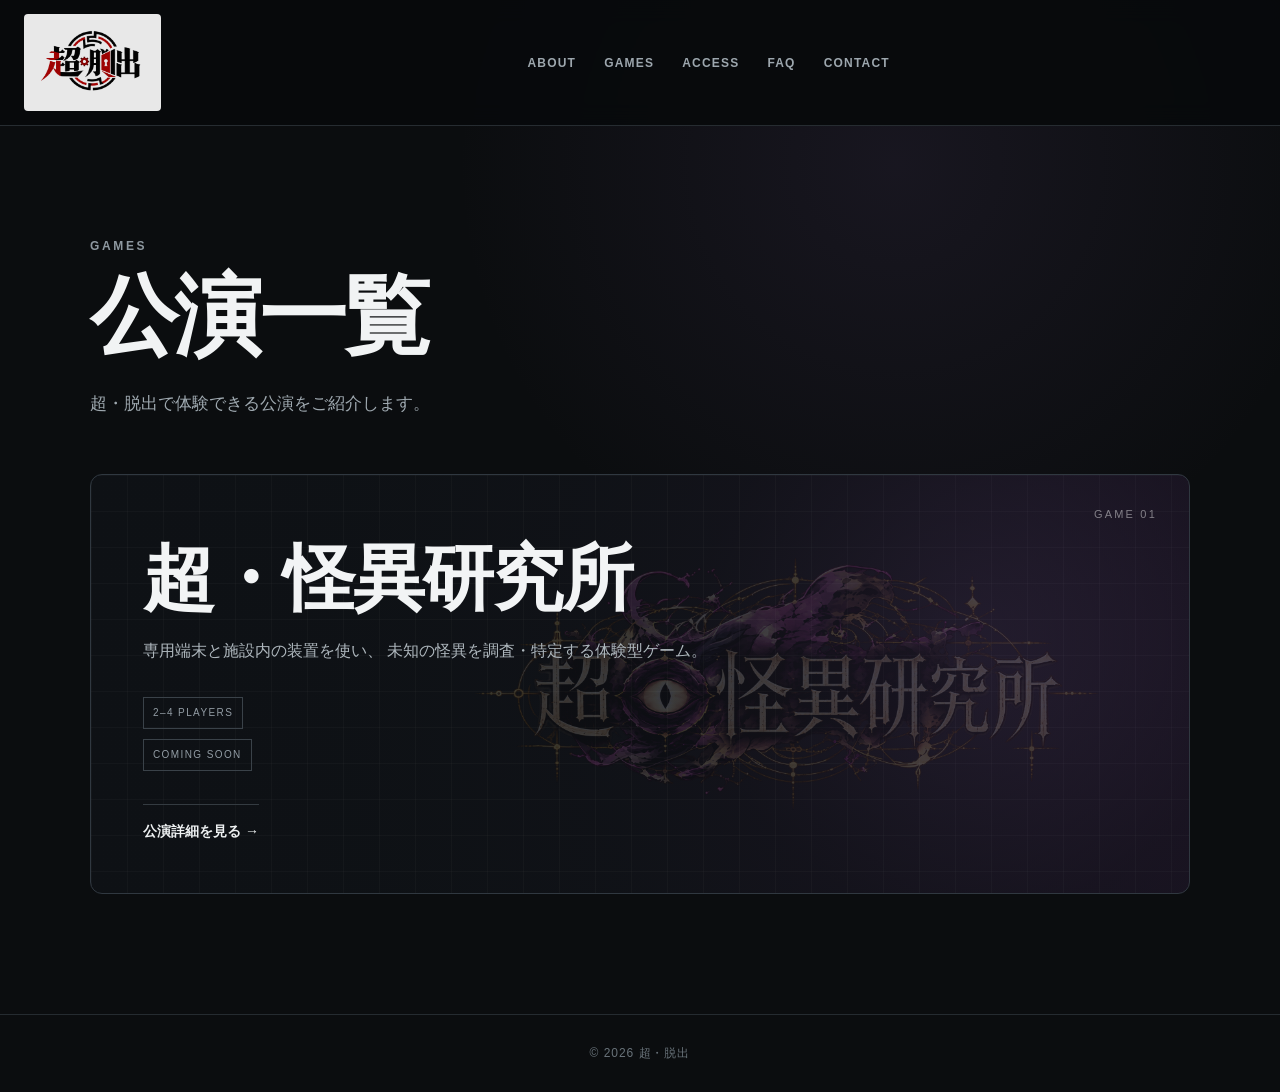
==== games/index.html @ a4a3c4d1 "Update index.html" ====
<!DOCTYPE html>
<html lang="ja">
<head>
  <meta charset="UTF-8">
  <meta name="viewport" content="width=device-width, initial-scale=1.0">

  <title>公演一覧 | 超・脱出</title>
  <meta
    name="description"
    content="超・脱出の体験型脱出ゲーム・公演一覧。大阪で展開する没入型ゲーム体験をご紹介します。"
  >
  <meta property="og:title" content="公演一覧 | 超・脱出">
<meta property="og:description" content="超・脱出で体験できる公演をご紹介します。">
<meta property="og:type" content="website">
<meta property="og:url" content="https://moskori.github.io/escape-room-website/games/">
<meta property="og:image" content="https://moskori.github.io/escape-room-website/ogp.jpeg">

<meta name="twitter:card" content="summary_large_image">
<meta name="twitter:title" content="公演一覧 | 超・脱出">
<meta name="twitter:description" content="超・脱出で体験できる公演をご紹介します。">
<meta name="twitter:image" content="https://moskori.github.io/escape-room-website/ogp.jpeg">

  <link
    rel="canonical"
    href="https://moskori.github.io/escape-room-website/games/"
  >
  <script type="application/ld+json">
{
  "@context": "https://schema.org",
  "@type": "BreadcrumbList",
  "itemListElement": [
    {
      "@type": "ListItem",
      "position": 1,
      "name": "超・脱出",
      "item": "https://moskori.github.io/escape-room-website/"
    },
    {
      "@type": "ListItem",
      "position": 2,
      "name": "公演一覧",
      "item": "https://moskori.github.io/escape-room-website/games/"
    }
  ]
}
</script>
  <script type="application/ld+json">
{
  "@context": "https://schema.org",
  "@type": "WebPage",
  "name": "公演一覧",
  "url": "https://moskori.github.io/escape-room-website/games/",
  "description": "超・脱出の体験型脱出ゲーム・公演一覧。大阪で展開する没入型ゲーム体験をご紹介します。",
  "isPartOf": {
    "@type": "WebSite",
    "name": "超・脱出",
    "url": "https://moskori.github.io/escape-room-website/"
  }
}
</script>

  <link rel="stylesheet" href="../style.css?v=19">
  <link rel="stylesheet" href="style.css?v=5">
</head>

<body>

  <nav class="site-nav">

  
<a class="nav-logo" href="../" aria-label="超・脱出 ホーム">
  <img
    src="../images/透過版超・脱出ロゴ.png"
    alt="超・脱出"
    class="nav-logo-image"
  >
</a>


  <div class="nav-links">
    <a href="../#about">ABOUT</a>
    <a href="./">GAMES</a>
    <a href="../#access">ACCESS</a>
    <a href="../#faq">FAQ</a>
    <a href="../#contact">CONTACT</a>
  </div>

  <div class="nav-actions">

    <button
      class="menu-button"
      type="button"
      aria-label="メニューを開く"
      aria-expanded="false"
    >
      <span></span>
      <span></span>
      <span></span>
    </button>

  </div>

</nav>

  <main>

    <section class="games-section">
      <p>GAMES</p>

      <h1>公演一覧</h1>

      <p>
        超・脱出で体験できる公演をご紹介します。
      </p>

      <a class="game-card-link" href="./paranormal-investigation/">
  <article class="game-card">
    <p>GAME 01</p>

    <h2>超・怪異研究所</h2>

    <p>
      専用端末と施設内の装置を使い、
      未知の怪異を調査・特定する体験型ゲーム。
    </p>

    <p>2–4 PLAYERS</p>
    <p>COMING SOON</p>

    <div class="game-detail-link">
      公演詳細を見る →
    </div>
  </article>
</a>
    </section>

  </main>

  <footer>
    <p>© 2026 超・脱出</p>
  </footer>
<script src="../script.js?v=5"></script>
</body>
</html>
---- style.css ----
* {
  box-sizing: border-box;
}
html {
  scroll-behavior: smooth;
}
body {
  margin: 0;
  font-family: Arial, Helvetica, sans-serif;
  background: #0b0d0f;
  color: #e8ecef;
}

header {
  min-height: 70vh;
  display: flex;
  flex-direction: column;
  justify-content: center;
  align-items: center;
  text-align: center;
  padding: 40px 20px;
  background:
    linear-gradient(rgba(0, 0, 0, 0.55), rgba(0, 0, 0, 0.85)),
    radial-gradient(circle at center, #252b30 0%, #111417 45%, #070809 100%);
}

header h1 {
  margin: 0;
  font-size: clamp(42px, 8vw, 90px);
  letter-spacing: 0.12em;
}

header p {
  margin-top: 20px;
  color: #aeb8bf;
  font-size: 18px;
}

main {
  max-width: 1000px;
  margin: 0 auto;
  padding: 80px 24px;
}

section {
  padding: 60px 0;
  border-bottom: 1px solid #262c31;
}

section h2 {
  margin-top: 0;
  font-size: 32px;
  letter-spacing: 0.08em;
  color: #dce4e8;
}

section p {
  color: #aeb8bf;
  line-height: 1.8;
}

a {
  color: #d8d8d8;
}
.game-list {
  display: grid;
  grid-template-columns: repeat(auto-fit, minmax(280px, 1fr));
  gap: 30px;
  margin-top: 30px;
}

.game-card {
  background: #14181c;
  border: 1px solid #2a3137;
  border-radius: 12px;
  overflow: hidden;
}

.game-image {
  height: 180px;
  display: flex;
  align-items: center;
  justify-content: center;
  background:
    linear-gradient(rgba(0, 0, 0, 0.15), rgba(0, 0, 0, 0.45)),
    radial-gradient(circle at center, #333942 0%, #171b20 70%);
  color: #8f9aa3;
  letter-spacing: 0.15em;
  font-size: 14px;
}

.game-content {
  padding: 24px;
}

.game-content h3 {
  margin-top: 0;
  font-size: 24px;
}

.game-content a {
  display: inline-block;
  margin-top: 12px;
  padding: 12px 20px;
  border: 1px solid #5f6971;
  border-radius: 6px;
  text-decoration: none;
  transition: 0.2s;
}

.game-content a:hover {
  background: #e8ecef;
  color: #0b0d0f;
}
.site-nav {
  position: sticky;
  top: 0;
  z-index: 1000;

  display: flex;
  justify-content: center;
  gap: 28px;

  padding: 16px 20px;

  background: rgba(8, 10, 12, 0.92);
  border-bottom: 1px solid #262c31;
  backdrop-filter: blur(10px);
}

.site-nav a {
  color: #c9d0d5;
  text-decoration: none;
  font-size: 14px;
  letter-spacing: 0.08em;
}

.site-nav a:hover {
  color: #ffffff;
}
.eyebrow {
  margin: 0 0 16px;
  font-size: 13px;
  letter-spacing: 0.22em;
  color: #7f8991;
}

.hero-copy {
  max-width: 720px;
  margin: 24px auto 0;
  font-size: 18px;
  line-height: 1.9;
  color: #aeb8bf;
}

.hero-button {
  display: inline-block;
  margin-top: 32px;
  padding: 14px 26px;

  border: 1px solid #68737c;
  border-radius: 6px;

  color: #f2f4f5;
  text-decoration: none;
  letter-spacing: 0.08em;

  transition: 0.2s;
}

.hero-button:hover {
  background: #f2f4f5;
  color: #0b0d0f;
}
#games h2 {
  margin-top: 0;
  margin-bottom: 28px;
  font-size: clamp(30px, 5vw, 46px);
}

#games .game-list {
  margin-top: 0;
}
#access h2 {
  margin-top: 0;
  margin-bottom: 24px;
  font-size: clamp(30px, 5vw, 46px);
}

.access-info {
  max-width: 720px;
}

.access-info p {
  margin: 0 0 10px;
}
#faq h2 {
  margin-top: 0;
  margin-bottom: 28px;
  font-size: clamp(30px, 5vw, 46px);
}

.faq-list {
  display: grid;
  gap: 16px;
}

.faq-item {
  padding: 20px 22px;
  background: #14181c;
  border: 1px solid #2a3137;
  border-radius: 8px;
}

.faq-item h3 {
  margin: 0 0 10px;
  font-size: 18px;
}

.faq-item p {
  margin: 0;
}
#contact h2 {
  margin-top: 0;
  margin-bottom: 24px;
  font-size: clamp(30px, 5vw, 46px);
}

.contact-text {
  max-width: 700px;
  margin-bottom: 24px;
}

.contact-button {
  display: inline-block;
  padding: 13px 22px;

  border: 1px solid #68737c;
  border-radius: 6px;

  color: #f2f4f5;
  text-decoration: none;
  letter-spacing: 0.06em;

  transition: 0.2s;
}

.contact-button:hover {
  background: #f2f4f5;
  color: #0b0d0f;
}
.site-footer {
  padding: 28px 20px;
  text-align: center;
  border-top: 1px solid #262c31;
  background: #080a0c;
}

.site-footer p {
  margin: 0;
  font-size: 13px;
  color: #707980;
  letter-spacing: 0.08em;
}
@media (max-width: 700px) {
  .site-nav {
    gap: 14px;
    padding: 14px 10px;
    overflow-x: auto;
    justify-content: flex-start;
  }

  .site-nav a {
    font-size: 12px;
    white-space: nowrap;
  }

  header {
    min-height: 60vh;
    padding: 32px 18px;
  }

  header h1 {
    font-size: clamp(34px, 11vw, 54px);
  }

  .hero-copy {
    font-size: 16px;
  }

  main {
    padding: 50px 18px;
  }

  section {
    padding: 44px 0;
  }

  .game-list {
    grid-template-columns: 1fr;
  }
}
.hero {
  position: relative;
  min-height: 92vh;

  display: flex;
  align-items: center;
  justify-content: center;

  padding: 100px 24px 80px;

  overflow: hidden;

  background:
    linear-gradient(
      180deg,
      rgba(5, 7, 10, 0.25) 0%,
      rgba(5, 7, 10, 0.72) 70%,
      #0b0d0f 100%
    ),
    radial-gradient(
      circle at 65% 35%,
      #38404a 0%,
      #171b20 35%,
      #090b0d 75%
    );
}

.hero::before {
  content: "";
  position: absolute;
  inset: 0;

  background-image:
    linear-gradient(rgba(255,255,255,0.025) 1px, transparent 1px),
    linear-gradient(90deg, rgba(255,255,255,0.025) 1px, transparent 1px);

  background-size: 48px 48px;

  pointer-events: none;
}

.hero-content {
  position: relative;
  z-index: 2;

  width: min(1100px, 100%);
}

.hero-kicker {
  margin: 0 0 16px;

  font-size: 12px;
  font-weight: 700;

  letter-spacing: 0.28em;

  color: #8e9aa4;
}

.hero-title {
  margin: 0;

  font-size: clamp(64px, 13vw, 150px);
  line-height: 0.95;

  letter-spacing: -0.04em;

  color: #f4f6f7;
}

.hero-copy {
  max-width: 720px;

  margin: 32px 0 0;

  font-size: clamp(17px, 2vw, 22px);
  line-height: 1.9;

  color: #bdc5ca;
}

.hero-actions {
  display: flex;
  flex-wrap: wrap;

  gap: 14px;

  margin-top: 36px;
}

.hero-button {
  display: inline-flex;
  align-items: center;
  justify-content: center;

  min-width: 170px;

  padding: 15px 24px;

  border-radius: 4px;

  font-size: 14px;
  font-weight: 700;

  letter-spacing: 0.08em;

  text-decoration: none;

  transition:
    transform 0.2s ease,
    background 0.2s ease,
    color 0.2s ease,
    border-color 0.2s ease;
}

.hero-button.primary {
  background: #f1f3f4;
  color: #0b0d0f;

  border: 1px solid #f1f3f4;
}

.hero-button.secondary {
  background: rgba(10, 12, 15, 0.35);
  color: #f1f3f4;

  border: 1px solid #68737c;
}

.hero-button:hover {
  transform: translateY(-3px);
}

.hero-button.secondary:hover {
  background: #f1f3f4;
  color: #0b0d0f;
  border-color: #f1f3f4;
}

.hero-info {
  display: flex;
  flex-wrap: wrap;

  gap: 12px;

  margin-top: 42px;
}

.hero-info span {
  padding: 7px 11px;

  border: 1px solid #343b41;

  font-size: 10px;
  letter-spacing: 0.16em;

  color: #78838b;

  background: rgba(10, 12, 15, 0.35);
}

.scroll-guide {
  position: absolute;
  z-index: 2;

  right: 34px;
  bottom: 34px;

  display: flex;
  align-items: center;

  gap: 10px;

  text-decoration: none;
}

.scroll-guide span:first-child {
  font-size: 10px;
  letter-spacing: 0.18em;

  color: #727c84;
}

.scroll-line {
  display: block;

  width: 44px;
  height: 1px;

  background: #59636a;
}
.hero-content {
  text-align: center;
}

.hero-copy {
  margin-left: auto;
  margin-right: auto;
}

.hero-actions {
  justify-content: center;
}

.hero-info {
  justify-content: center;
}
.news-section {
  width: min(1100px, calc(100% - 40px));
  margin: -36px auto 0;
  position: relative;
  z-index: 5;

  display: grid;
  grid-template-columns: 220px 1fr;

  background: rgba(15, 18, 22, 0.96);
  border: 1px solid #2b3238;
  border-radius: 10px;

  overflow: hidden;
}

.news-heading {
  padding: 28px;
  border-right: 1px solid #2b3238;
}

.news-heading h2 {
  margin: 4px 0 0;
  font-size: 28px;
}

.news-list {
  display: flex;
  flex-direction: column;
}

.news-item {
  display: grid;
  grid-template-columns: 110px 70px 1fr 24px;
  align-items: center;
  gap: 14px;

  padding: 20px 24px;

  color: #e8ecef;
  text-decoration: none;

  border-bottom: 1px solid #252b30;

  transition:
    background 0.2s ease,
    transform 0.2s ease;
}

.news-item:last-child {
  border-bottom: none;
}

a.news-item:hover {
  background: #1a2025;
}

.news-item time {
  font-size: 12px;
  color: #8d979f;
  letter-spacing: 0.08em;
}

.news-category {
  display: inline-flex;
  justify-content: center;

  padding: 5px 8px;

  border: 1px solid #3a434a;

  font-size: 10px;
  letter-spacing: 0.12em;

  color: #aeb7bd;
}

.news-item p {
  margin: 0;
  color: #d9dfe3;
}

.news-arrow {
  color: #7e8991;
  font-size: 18px;
}

@media (max-width: 700px) {
  .news-section {
    grid-template-columns: 1fr;
    margin-top: -20px;
  }

  .news-heading {
    border-right: none;
    border-bottom: 1px solid #2b3238;
  }

  .news-item {
    grid-template-columns: 1fr;
    gap: 8px;
  }

  .news-arrow {
    display: none;
  }
}.games-section {
  max-width: 1100px;
  margin: 0 auto;
}

.section-header {
  display: grid;
  grid-template-columns: 1fr 1fr;
  gap: 40px;
  align-items: end;
  margin-bottom: 36px;
}

.section-description {
  margin: 0;
  line-height: 1.9;
  color: #98a2aa;
}

.featured-game {
  border: 1px solid #293138;
  background: #101419;
  overflow: hidden;
  border-radius: 12px;
}

.featured-game-link {
  display: grid;
  grid-template-columns: 1.15fr 1fr;
  color: inherit;
  text-decoration: none;
}

.featured-game-visual {
  position: relative;
  min-height: 430px;

  background:
    linear-gradient(
      135deg,
      rgba(8, 10, 13, 0.1),
      rgba(8, 10, 13, 0.85)
    ),
    radial-gradient(
      circle at 40% 35%,
      #453857 0%,
      #211b2a 35%,
      #101318 75%
    );

  overflow: hidden;
}

.featured-game-visual::before {
  content: "";
  position: absolute;
  inset: 0;

  background-image:
    linear-gradient(rgba(255,255,255,0.03) 1px, transparent 1px),
    linear-gradient(90deg, rgba(255,255,255,0.03) 1px, transparent 1px);

  background-size: 36px 36px;
}

.game-status {
  position: absolute;
  top: 24px;
  left: 24px;
  z-index: 2;

  padding: 8px 12px;

  border: 1px solid rgba(255,255,255,0.25);

  font-size: 11px;
  letter-spacing: 0.18em;

  background: rgba(8, 10, 13, 0.65);
}

.game-number {
  position: absolute;
  right: 24px;
  bottom: 20px;
  z-index: 2;

  font-size: 11px;
  letter-spacing: 0.2em;

  color: rgba(255,255,255,0.45);
}

.featured-game-content {
  display: flex;
  flex-direction: column;
  justify-content: center;

  padding: 48px;
}

.game-genre {
  margin: 0 0 12px;

  font-size: 11px;
  letter-spacing: 0.2em;

  color: #9b8daf;
}

.featured-game-content h3 {
  margin: 0 0 24px;

  font-size: clamp(30px, 3.6vw, 46px);
  line-height: 1;

  color: #f2f4f5;
}

.game-description {
  margin: 0;

  line-height: 1.9;
  color: #aeb7bd;
}

.game-meta {
  display: flex;
  flex-wrap: wrap;

  gap: 8px;

  margin-top: 28px;
}

.game-meta span {
  padding: 6px 9px;

  border: 1px solid #333c43;

  font-size: 10px;
  letter-spacing: 0.12em;

  color: #7f8a92;
}

.game-detail-link {
  display: flex;
  justify-content: space-between;
  align-items: center;

  margin-top: 36px;
  padding-top: 20px;

  border-top: 1px solid #2a3136;

  font-size: 14px;
  font-weight: 700;

  color: #e6e9eb;
}

.featured-game-link {
  transition: transform 0.25s ease;
}

.featured-game:hover .featured-game-link {
  transform: scale(1.01);
}

@media (max-width: 800px) {
  .section-header {
    grid-template-columns: 1fr;
    gap: 12px;
  }

  .featured-game-link {
    grid-template-columns: 1fr;
  }

  .featured-game-visual {
    min-height: 300px;
  }

  .featured-game-content {
    padding: 32px 24px;
  }
}
.site-nav {
  position: sticky;
  top: 0;
  z-index: 1000;

  display: grid;
  grid-template-columns: auto 1fr auto;
  align-items: center;
  gap: 28px;

  padding: 14px 24px;

  background: rgba(8, 10, 12, 0.94);
  border-bottom: 1px solid #262c31;

  backdrop-filter: blur(12px);
}

.nav-logo {
  color: #ffffff;
  text-decoration: none;

  font-size: 22px;
  font-weight: 700;

  letter-spacing: 0.08em;
}

.nav-links {
  display: flex;
  justify-content: center;
  gap: 28px;
}

.nav-links a {
  color: #9da7ae;
  text-decoration: none;

  font-size: 12px;
  font-weight: 700;

  letter-spacing: 0.1em;

  transition: color 0.2s ease;
}

.nav-links a:hover {
  color: #ffffff;
}

.nav-games-button {
  display: inline-flex;
  align-items: center;
  justify-content: center;

  padding: 10px 16px;

  background: #f0f2f3;
  color: #0b0d0f;

  text-decoration: none;

  font-size: 12px;
  font-weight: 700;

  letter-spacing: 0.06em;

  border-radius: 4px;

  transition:
    transform 0.2s ease,
    background 0.2s ease;
}

.nav-games-button:hover {
  transform: translateY(-2px);
  background: #ffffff;
}

@media (max-width: 1100px) {
  .site-nav {
    grid-template-columns: auto auto;
  }

  .nav-links {
    display: none;
  }

  .nav-games-button {
    justify-self: end;
  }
}
.about-section {
  max-width: 1100px;
  margin: 0 auto;
}

.experience-grid {
  display: grid;
  grid-template-columns: repeat(3, 1fr);
  gap: 18px;
  margin-top: 36px;
}

.experience-card {
  position: relative;

  min-height: 280px;

  padding: 28px;

  background:
    linear-gradient(
      180deg,
      rgba(255,255,255,0.025),
      rgba(255,255,255,0)
    ),
    #12171b;

  border: 1px solid #293138;
  border-radius: 10px;

  overflow: hidden;

  transition:
    transform 0.25s ease,
    border-color 0.25s ease,
    background 0.25s ease;
}

.experience-card:hover {
  transform: translateY(-6px);
  border-color: #4c5962;

  background:
    linear-gradient(
      180deg,
      rgba(255,255,255,0.045),
      rgba(255,255,255,0)
    ),
    #151b20;
}

.experience-number {
  display: block;

  margin-bottom: 54px;

  font-size: 11px;
  letter-spacing: 0.18em;

  color: #68747c;
}

.experience-card h3 {
  margin: 0 0 18px;

  font-size: 20px;
  letter-spacing: 0.12em;

  color: #eef1f2;
}

.experience-card p {
  margin: 0;

  line-height: 1.9;

  color: #9ea8af;
}

@media (max-width: 800px) {
  .experience-grid {
    grid-template-columns: 1fr;
  }

  .experience-card {
    min-height: auto;
  }

  .experience-number {
    margin-bottom: 32px;
  }
}
.faq-section {
  max-width: 1100px;
  margin: 0 auto;
}

.faq-list {
  display: grid;
  gap: 12px;
  margin-top: 32px;
}

.faq-item {
  padding: 0;
  overflow: hidden;

  background: #12171b;
  border: 1px solid #293138;
  border-radius: 8px;
}

.faq-question {
  width: 100%;

  display: flex;
  justify-content: space-between;
  align-items: center;

  gap: 20px;

  padding: 22px 24px;

  background: transparent;
  border: none;

  color: #eef1f2;

  font-size: 16px;
  font-weight: 700;

  text-align: left;

  cursor: pointer;
}

.faq-question:hover {
  background: #171d22;
}

.faq-icon {
  flex-shrink: 0;

  font-size: 24px;
  font-weight: 300;

  color: #89949c;

  transition: transform 0.25s ease;
}

.faq-answer {
  display: none;

  padding: 0 24px 22px;
}

.faq-answer p {
  margin: 0;

  line-height: 1.9;

  color: #9ea8af;
}

.faq-item.is-open .faq-answer {
  display: block;
}

.faq-item.is-open .faq-icon {
  transform: rotate(45deg);
}.faq-section {
  max-width: 1100px;
  margin: 0 auto;
}

.faq-list {
  display: grid;
  gap: 12px;
  margin-top: 32px;
}

.faq-item {
  padding: 0;
  overflow: hidden;

  background: #12171b;
  border: 1px solid #293138;
  border-radius: 8px;
}

.faq-question {
  width: 100%;

  display: flex;
  justify-content: space-between;
  align-items: center;

  gap: 20px;

  padding: 22px 24px;

  background: transparent;
  border: none;

  color: #eef1f2;

  font-size: 16px;
  font-weight: 700;

  text-align: left;

  cursor: pointer;
}

.faq-question:hover {
  background: #171d22;
}

.faq-icon {
  flex-shrink: 0;

  font-size: 24px;
  font-weight: 300;

  color: #89949c;

  transition: transform 0.25s ease;
}

.faq-answer {
  display: none;

  padding: 0 24px 22px;
}

.faq-answer p {
  margin: 0;

  line-height: 1.9;

  color: #9ea8af;
}

.faq-item.is-open .faq-answer {
  display: block;
}

.faq-item.is-open .faq-icon {
  transform: rotate(45deg);
}
.nav-actions {
  display: flex;
  align-items: center;
  gap: 10px;
}

.menu-button {
  display: none;

  width: 42px;
  height: 42px;

  border: 1px solid #333b42;
  border-radius: 4px;

  background: #11161a;

  align-items: center;
  justify-content: center;
  flex-direction: column;

  gap: 5px;

  cursor: pointer;
}

.menu-button span {
  display: block;

  width: 18px;
  height: 1px;

  background: #eef1f2;

  transition:
    transform 0.25s ease,
    opacity 0.25s ease;
}

@media (max-width: 800px) {
  .site-nav {
    grid-template-columns: auto 1fr;
  }

  .nav-actions {
    justify-self: end;
  }

  .menu-button {
    display: flex;
  }
}.nav-actions {
  display: flex;
  align-items: center;
  gap: 10px;
}

.menu-button {
  display: none;

  width: 42px;
  height: 42px;

  border: 1px solid #333b42;
  border-radius: 4px;

  background: #11161a;

  align-items: center;
  justify-content: center;
  flex-direction: column;

  gap: 5px;

  cursor: pointer;
}

.menu-button span {
  display: block;

  width: 18px;
  height: 1px;

  background: #eef1f2;

  transition:
    transform 0.25s ease,
    opacity 0.25s ease;
}

@media (max-width: 1100px) {
  .site-nav {
    grid-template-columns: auto 1fr;
  }

  .nav-actions {
    justify-self: end;
  }

  .menu-button {
    display: flex;
  }
}
@media (max-width: 1100px) {
  .site-nav .nav-links {
    display: none;
  }

  .site-nav.menu-open .nav-links {
    position: absolute;

    top: 100%;
    left: 0;
    right: 0;

    display: flex;
    flex-direction: column;

    gap: 0;

    padding: 12px 24px 24px;

    background: rgba(8, 10, 12, 0.98);
    border-bottom: 1px solid #293138;

    backdrop-filter: blur(12px);
  }

  .site-nav.menu-open .nav-links a {
    padding: 18px 4px;

    border-bottom: 1px solid #252c31;

    font-size: 14px;
  }

  .site-nav.menu-open .nav-links a:last-child {
    border-bottom: none;
  }

  .site-nav.menu-open .menu-button span:nth-child(1) {
    transform: translateY(6px) rotate(45deg);
  }

  .site-nav.menu-open .menu-button span:nth-child(2) {
    opacity: 0;
  }

  .site-nav.menu-open .menu-button span:nth-child(3) {
    transform: translateY(-6px) rotate(-45deg);
  }
}
@media (max-width: 1100px) {
  .site-nav {
    overflow: visible;
  }
}
@media (max-width: 600px) {
  .hero {
    min-height: 100svh;
    padding: 80px 20px 70px;
  }

  .hero-title {
    font-size: clamp(58px, 18vw, 86px);
  }

  .hero-copy {
    max-width: 520px;
    font-size: 16px;
    line-height: 1.8;
  }

  .hero-actions {
    width: 100%;
    gap: 10px;
  }

  .hero-button {
    flex: 1;
    min-width: 0;
    padding: 14px 12px;
  }

  .hero-info {
    gap: 6px;
  }

  .hero-info span {
    font-size: 9px;
    padding: 6px 8px;
  }
}@media (max-width: 600px) {
  .hero {
    min-height: 100svh;
    padding: 80px 20px 70px;
  }

  .hero-title {
    font-size: clamp(58px, 18vw, 86px);
  }

  .hero-copy {
    max-width: 520px;
    font-size: 16px;
    line-height: 1.8;
  }

  .hero-actions {
    width: 100%;
    gap: 10px;
  }

  .hero-button {
    flex: 1;
    min-width: 0;
    padding: 14px 12px;
  }

  .hero-info {
    gap: 6px;
  }

  .hero-info span {
    font-size: 9px;
    padding: 6px 8px;
  }
}
.site-nav .nav-games-button {
  color: #0b0d0f;
}
.access-section {
  max-width: 1100px;
  margin: 0 auto;
}

.access-grid {
  display: grid;
  grid-template-columns: repeat(3, 1fr);
  gap: 18px;
  margin-top: 32px;
}

.access-card {
  padding: 28px;

  background: #12171b;
  border: 1px solid #293138;
  border-radius: 10px;

  min-height: 220px;

  transition:
    transform 0.25s ease,
    border-color 0.25s ease,
    background 0.25s ease;
}

.access-card:hover {
  transform: translateY(-5px);
  border-color: #4c5962;
  background: #151b20;
}

.access-label {
  display: block;
  margin-bottom: 34px;

  font-size: 10px;
  letter-spacing: 0.18em;

  color: #6f7a82;
}

.access-card h3 {
  margin: 0 0 14px;

  font-size: 18px;
  color: #eef1f2;
}

.access-card p {
  margin: 0 0 8px;

  font-size: 24px;
  font-weight: 700;

  color: #f3f5f6;
}

.access-card small {
  color: #88939b;
  line-height: 1.7;
}

@media (max-width: 800px) {
  .access-grid {
    grid-template-columns: 1fr;
  }

  .access-card {
    min-height: auto;
  }
}.access-section {
  max-width: 1100px;
  margin: 0 auto;
}

.access-grid {
  display: grid;
  grid-template-columns: repeat(3, 1fr);
  gap: 18px;
  margin-top: 32px;
}

.access-card {
  padding: 28px;

  background: #12171b;
  border: 1px solid #293138;
  border-radius: 10px;

  min-height: 220px;

  transition:
    transform 0.25s ease,
    border-color 0.25s ease,
    background 0.25s ease;
}

.access-card:hover {
  transform: translateY(-5px);
  border-color: #4c5962;
  background: #151b20;
}

.access-label {
  display: block;
  margin-bottom: 34px;

  font-size: 10px;
  letter-spacing: 0.18em;

  color: #6f7a82;
}

.access-card h3 {
  margin: 0 0 14px;

  font-size: 18px;
  color: #eef1f2;
}

.access-card p {
  margin: 0 0 8px;

  font-size: 24px;
  font-weight: 700;

  color: #f3f5f6;
}

.access-card small {
  color: #88939b;
  line-height: 1.7;
}

@media (max-width: 800px) {
  .access-grid {
    grid-template-columns: 1fr;
  }

  .access-card {
    min-height: auto;
  }
}
.contact-section {
  max-width: 1100px;
  margin: 0 auto;

  display: grid;
  grid-template-columns: 1.2fr 0.8fr;

  gap: 20px;
}

.contact-main {
  padding: 42px;

  background:
    linear-gradient(
      180deg,
      rgba(255,255,255,0.03),
      rgba(255,255,255,0)
    ),
    #12171b;

  border: 1px solid #293138;
  border-radius: 12px;
}

.contact-main h2 {
  margin: 0 0 20px;

  font-size: clamp(34px, 5vw, 52px);
}

.contact-description {
  max-width: 620px;

  margin: 0;

  line-height: 1.9;

  color: #9ea8af;
}

.contact-primary-button {
  margin-top: 30px;

  display: inline-flex;
  align-items: center;
  gap: 30px;

  padding: 14px 18px;

  background: #f0f2f3;
  color: #0b0d0f;

  text-decoration: none;
  font-weight: 700;

  border-radius: 4px;

  transition:
    transform 0.2s ease,
    background 0.2s ease;
}

.contact-primary-button:hover {
  transform: translateY(-3px);
  background: #ffffff;
}
.contact-disabled {
  cursor: default;
  opacity: 0.55;
  pointer-events: none;
}

.contact-game-card {
  display: flex;
  justify-content: space-between;
  align-items: flex-end;

  min-height: 100%;

  padding: 32px;

  background:
    radial-gradient(
      circle at 70% 20%,
      #2a3138 0%,
      #151a1f 50%,
      #101418 100%
    );

  border: 1px solid #293138;
  border-radius: 12px;

  color: #eef1f2;
  text-decoration: none;

  transition:
    transform 0.25s ease,
    border-color 0.25s ease;
}

.contact-game-card:hover {
  transform: translateY(-5px);
  border-color: #4c5962;
}

.contact-card-label {
  display: block;

  margin-bottom: 48px;

  font-size: 10px;
  letter-spacing: 0.18em;

  color: #7f8991;
}

.contact-game-card h3 {
  margin: 0 0 10px;

  font-size: 28px;
}

.contact-game-card p {
  margin: 0;

  color: #929ca3;
}

.contact-card-arrow {
  font-size: 24px;
  color: #98a2a9;
}

@media (max-width: 800px) {
  .contact-section {
    grid-template-columns: 1fr;
  }

  .contact-main {
    padding: 30px 24px;
  }

  .contact-game-card {
    min-height: 220px;
  }
}
.reveal {
  opacity: 0;
  transform: translateY(28px);

  transition:
    opacity 0.7s ease,
    transform 0.7s ease;
}

.reveal.is-visible {
  opacity: 1;
  transform: translateY(0);
}

@media (prefers-reduced-motion: reduce) {
  .reveal {
    opacity: 1;
    transform: none;
    transition: none;
  }
}
/* =========================
   HERO TITLE EFFECTS
========================= */

.hero-title-effect {
  position: relative;
}

.hero-title-effect span {
  position: relative;
  display: inline-block;
}

/* 1. GLITCH */
.effect-glitch span {
  animation: titleEntrance 2.2s cubic-bezier(0.16, 1, 0.3, 1) both;
}

.effect-glitch span::before,
.effect-glitch span::after {
  content: attr(data-text);
  position: absolute;
  inset: 0;
  pointer-events: none;
  opacity: 0;
}

.effect-glitch span::before {
  transform: translateX(-8px);
  text-shadow:
    6px 0 rgba(90, 170, 255, 0.95),
    -2px 0 rgba(255, 255, 255, 0.35);

  animation: glitchBefore 4.5s infinite;
}

.effect-glitch span::after {
  transform: translateX(8px);
  text-shadow:
    -6px 0 rgba(255, 70, 140, 0.9),
    2px 0 rgba(255, 255, 255, 0.3);

  animation: glitchAfter 4.5s infinite;
}

@keyframes titleEntrance {
  0% {
    opacity: 0;
    transform: scale(1.32);
    filter: blur(14px);
    letter-spacing: 0.08em;
  }

  35% {
    opacity: 0.55;
    transform: scale(1.20);
    filter: blur(8px);
  }

  70% {
    opacity: 0.9;
    transform: scale(1.06);
    filter: blur(2px);
  }

  100% {
    opacity: 1;
    transform: scale(1);
    filter: blur(0);
    letter-spacing: -0.04em;
  }
}

@keyframes glitchBefore {
  0%, 68%, 100% {
    opacity: 0;
    transform: translateX(-8px);
  }

  69% {
    opacity: 0.95;
    clip-path: inset(5% 0 72% 0);
    transform: translateX(-12px);
  }

  70% {
    opacity: 0.75;
    clip-path: inset(34% 0 42% 0);
    transform: translateX(10px);
  }

  71% {
    opacity: 0.9;
    clip-path: inset(68% 0 8% 0);
    transform: translateX(-7px);
  }

  72% {
    opacity: 0;
  }

  84% {
    opacity: 0;
  }

  85% {
    opacity: 0.75;
    clip-path: inset(18% 0 55% 0);
    transform: translateX(9px);
  }

  86% {
    opacity: 0;
  }
}

@keyframes glitchAfter {
  0%, 70%, 100% {
    opacity: 0;
    transform: translateX(8px);
  }

  71% {
    opacity: 0.85;
    clip-path: inset(58% 0 12% 0);
    transform: translateX(14px);
  }

  72% {
    opacity: 0.7;
    clip-path: inset(20% 0 55% 0);
    transform: translateX(-11px);
  }

  73% {
    opacity: 0.9;
    clip-path: inset(42% 0 32% 0);
    transform: translateX(7px);
  }

  74% {
    opacity: 0;
  }

  88% {
    opacity: 0;
  }

  89% {
    opacity: 0.8;
    clip-path: inset(8% 0 72% 0);
    transform: translateX(-10px);
  }

  90% {
    opacity: 0;
  }
}
/* =========================
   CROSS + GLITCH TITLE
========================= */

.effect-cross-glitch {
  display: inline-flex;
  align-items: center;
  justify-content: center;
}

.effect-cross-glitch > span {
  display: inline-block;
  position: relative;
}


/* 超：右へ進み、脱出を越えて戻る */
.title-left {
  animation: crossLeft 1s both;
  will-change: transform, opacity;
}

.title-right {
  animation: crossRight 1s both;
  will-change: transform, opacity;
}

.title-dot {
  animation: dotReveal 1s ease both;
}

/* 最初は速く、交差点へ向かって減速 */
@keyframes crossLeft {
  0% {
    opacity: 0;
    transform: translate3d(-0.8em, 0, 0) scale(1.12);
    animation-timing-function: cubic-bezier(0.05, 0.75, 0.15, 1);
  }

  10% {
    opacity: 1;
  }

  46% {
    opacity: 1;
    transform: translate3d(0.48em, 0, 0) scale(1);
    animation-timing-function: cubic-bezier(0.5, 0, 0.85, 0.3);
  }

  100% {
    opacity: 1;
    transform: translate3d(0, 0, 0) scale(1);
  }
}

@keyframes crossRight {
  0% {
    opacity: 0;
    transform: translate3d(0.8em, 0, 0) scale(1.12);
    animation-timing-function: cubic-bezier(0.05, 0.75, 0.15, 1);
  }

  10% {
    opacity: 1;
  }

  46% {
    opacity: 1;
    transform: translate3d(-0.48em, 0, 0) scale(1);
    animation-timing-function: cubic-bezier(0.5, 0, 0.85, 0.3);
  }

  100% {
    opacity: 1;
    transform: translate3d(0, 0, 0) scale(1);
  }
}

@keyframes dotReveal {
  0%,
  67% {
    opacity: 0;
    transform: scale(0.7);
  }

  82% {
    opacity: 0.55;
    transform: scale(0.92);
  }

  100% {
    opacity: 1;
    transform: scale(1);
  }
}
/* =========================
   CONTINUOUS GLITCH
   交差アニメーション終了後に開始
========================= */

.effect-cross-glitch > span::before,
.effect-cross-glitch > span::after {
  content: attr(data-text);

  position: absolute;
  inset: 0;

  pointer-events: none;

  opacity: 0;
}

.effect-cross-glitch > span::before {
  text-shadow: 4px 0 rgba(80, 170, 255, 0.85);

  animation:
    continuousGlitchBlue 1.7s 1s infinite steps(1, end);
}

.effect-cross-glitch > span::after {
  text-shadow: -4px 0 rgba(255, 70, 140, 0.8);

  animation:
    continuousGlitchRed 1.7s 1s infinite steps(1, end);
}

@keyframes continuousGlitchBlue {
  0%,
  18% {
    opacity: 0;
    transform: translate3d(0, 0, 0);
  }

  19% {
    opacity: 0.75;
    transform: translate3d(-5px, 0, 0);
    clip-path: inset(8% 0 64% 0);
  }

  22% {
    opacity: 0.45;
    transform: translate3d(4px, 0, 0);
    clip-path: inset(52% 0 18% 0);
  }

  25%,
  57% {
    opacity: 0;
  }

  58% {
    opacity: 0.65;
    transform: translate3d(6px, 0, 0);
    clip-path: inset(32% 0 42% 0);
  }

  61% {
    opacity: 0;
  }

  82% {
    opacity: 0;
  }

  83% {
    opacity: 0.8;
    transform: translate3d(-4px, 0, 0);
    clip-path: inset(70% 0 5% 0);
  }

  86%,
  100% {
    opacity: 0;
  }
}

@keyframes continuousGlitchRed {
  0%,
  23% {
    opacity: 0;
    transform: translate3d(0, 0, 0);
  }

  24% {
    opacity: 0.7;
    transform: translate3d(5px, 0, 0);
    clip-path: inset(60% 0 10% 0);
  }

  27% {
    opacity: 0.4;
    transform: translate3d(-4px, 0, 0);
    clip-path: inset(20% 0 55% 0);
  }

  30%,
  62% {
    opacity: 0;
  }

  63% {
    opacity: 0.7;
    transform: translate3d(-6px, 0, 0);
    clip-path: inset(12% 0 65% 0);
  }

  66% {
    opacity: 0;
  }

  88% {
    opacity: 0;
  }

  89% {
    opacity: 0.75;
    transform: translate3d(4px, 0, 0);
    clip-path: inset(44% 0 30% 0);
  }

  92%,
  100% {
    opacity: 0;
  }
}
.title-gear {
  width: 0.2em;
  height: 0.2em;
  display: inline-block;

  margin: 0 0.14em;

  opacity: 0;
  transform-origin: center;

  animation: gearReveal 2s cubic-bezier(0.16, 1, 0.3, 1) forwards;
}

.title-gear svg {
  display: block;
  width: 100%;
  height: 100%;
}

@keyframes gearReveal {
  0% {
    opacity: 0;
    transform: rotate(-260deg) scale(0.45);
  }

  25% {
    opacity: 0;
    transform: rotate(-260deg) scale(0.45);
  }

  50% {
    opacity: 1;
    transform: rotate(-140deg) scale(0.92);
  }

  78% {
    opacity: 1;
    transform: rotate(-25deg) scale(1.03);
  }

  100% {
    opacity: 1;
    transform: rotate(0deg) scale(1);
  }
}
.site-nav .nav-games-button,
.site-nav .nav-games-button:hover,
.site-nav .nav-games-button:active,
.site-nav .nav-games-button:focus {
  color: #0b0d0f;
}
/* ヘッダーの会社ロゴ */
.site-nav .nav-logo {
  display: inline-flex;
  align-items: center;
  flex-shrink: 0;
}

.site-nav .nav-logo-image {
  display: block;
  width: auto;
  height: 85px;
  max-width: 340px;
  object-fit: contain;
}
/* 会社ロゴ用の背景プレート */
.site-nav .nav-logo {
  background: #e8e8e8;
  padding: 6px 12px;
  border-radius: 4px;
}

/* スマホ版：ヘッダーロゴのサイズ調整 */
@media (max-width: 600px) {
  .site-nav .nav-logo {
    padding: 3px 5px;
    border-radius: 3px;
  }

  .site-nav .nav-logo-image {
    height: 46px;
    width: auto;
    max-width: 125px;
  }

  .site-nav {
    padding: 10px 14px;
    gap: 10px;
  }
}
---- games/style.css ----
body {
  min-height: 100vh;
  background:
    radial-gradient(
      circle at 70% 15%,
      rgba(92, 70, 120, 0.16),
      transparent 34%
    ),
    #0b0d0f;
}

main {
  max-width: none;
  padding: 0;
}

.games-section {
  width: min(1100px, calc(100% - 48px));
  margin: 0 auto;
  padding: 110px 0 120px;
  border-bottom: none;
}

.games-section > p:first-child {
  margin: 0 0 14px;

  font-size: 12px;
  font-weight: 700;
  letter-spacing: 0.22em;

  color: #8e98a0;
}

.games-section > h1 {
  margin: 0;

  font-size: clamp(48px, 8vw, 88px);
  line-height: 1;

  letter-spacing: -0.04em;

  color: #f1f3f4;
}

.games-section > h1 + p {
  max-width: 600px;
  margin: 28px 0 54px;

  font-size: 17px;
  line-height: 1.9;

  color: #9fa9b0;
}

.game-card {
  position: relative;

  min-height: 420px;
  padding: 52px;

  display: flex;
  flex-direction: column;
  justify-content: flex-end;

  overflow: hidden;

  border: 1px solid #303840;
  border-radius: 12px;

  background:
    linear-gradient(
      90deg,
      rgba(14, 17, 21, 0.98) 0%,
      rgba(14, 17, 21, 0.86) 48%,
      rgba(20, 16, 27, 0.60) 100%
    ),
    radial-gradient(
      circle at 80% 40%,
      #49365c 0%,
      #211a2b 30%,
      #101419 70%
    );
}

.game-card::before {
  content: "";
  position: absolute;
  inset: 0;

  background-image:
    linear-gradient(
      rgba(255, 255, 255, 0.025) 1px,
      transparent 1px
    ),
    linear-gradient(
      90deg,
      rgba(255, 255, 255, 0.025) 1px,
      transparent 1px
    );

  background-size: 36px 36px;

  pointer-events: none;
}

.game-card > * {
  position: relative;
  z-index: 1;
}

.game-card > p:first-child {
  position: absolute;
  top: 30px;
  right: 32px;

  margin: 0;

  font-size: 11px;
  letter-spacing: 0.2em;

  color: rgba(255, 255, 255, 0.45);
}

.game-card h2 {
  margin: 0 0 22px;

  font-size: clamp(44px, 7vw, 72px);
  line-height: 1;

  letter-spacing: -0.03em;

  color: #f2f4f5;
}

.game-card h2 + p {
  max-width: 600px;
  margin: 0 0 26px;

  line-height: 1.9;
  color: #aeb7bd;
}

.game-card p {
  color: #89949c;
}

.game-card > p:nth-of-type(3),
.game-card > p:nth-of-type(4) {
  display: inline-block;

  width: fit-content;

  margin: 5px 0;

  padding: 6px 9px;

  border: 1px solid #3a4249;

  font-size: 10px;
  letter-spacing: 0.14em;

  color: #929ca4;
}

.game-card-link {
  display: block;
  color: inherit;
  text-decoration: none;
}

.game-card {
  transition:
    transform 0.25s ease,
    border-color 0.25s ease;
}

.game-card-link:hover .game-card {
  transform: translateY(-4px);
  border-color: #56616a;
}

.game-detail-link {
  width: fit-content;

  margin-top: 28px;
  padding-top: 18px;

  border-top: 1px solid #343b41;

  color: #eef1f2;

  font-size: 14px;
  font-weight: 700;
}

footer {
  padding: 30px 24px;

  text-align: center;

  border-top: 1px solid #252b30;

  color: #69737a;

  font-size: 12px;
  letter-spacing: 0.08em;
}

footer p {
  margin: 0;
}

/* 公演カード：背景ロゴ */
.game-card::after {
  content: "";
  position: absolute;
  inset: 0;
  z-index: 0;
  pointer-events: none;

  background-image: url("paranormal-investigation/images/超・怪異研究所の透明ロゴ.png");
  background-repeat: no-repeat;
  background-position: 82% center;
  background-size: 58% auto;
  opacity: 0.18;
}

/* スマホ表示 */
@media (max-width: 700px) {
  .games-section {
    width: min(100% - 36px, 1100px);
    padding: 72px 0 90px;
  }

  .games-section > h1 {
    font-size: 48px;
  }

  .games-section > h1 + p {
    margin-bottom: 38px;
  }

  .game-card {
    min-height: 380px;
    padding: 34px 24px;
  }

  .game-card > p:first-child {
    top: 22px;
    right: 22px;
  }

  .game-card h2 {
    font-size: 44px;
  }

  .game-card::after {
   background-position: 96% 55%;
background-size: 40% auto;
    opacity: 0.12;
  }
}
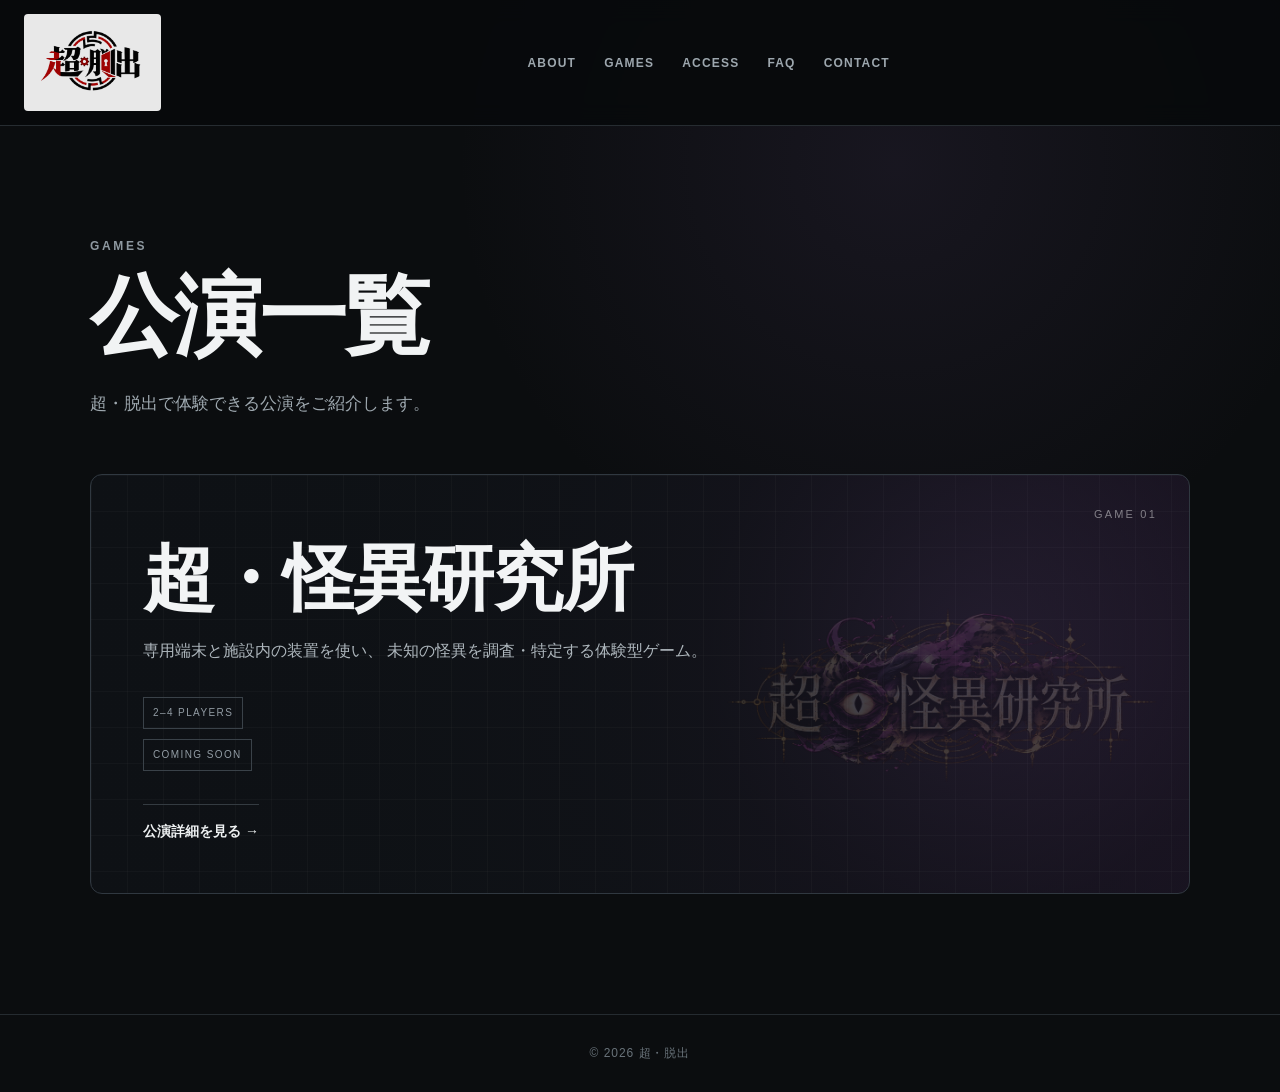
==== commit 6e1877b2: "Update index.html" ====
--- a/games/index.html
+++ b/games/index.html
@@ -60,7 +60,7 @@
 </script>
 
   <link rel="stylesheet" href="../style.css?v=19">
-  <link rel="stylesheet" href="style.css?v=5">
+  <link rel="stylesheet" href="style.css?v=6">
 </head>
 
 <body>
--- a/games/style.css
+++ b/games/style.css
@@ -220,8 +220,8 @@
 
   background-image: url("paranormal-investigation/images/超・怪異研究所の透明ロゴ.png");
   background-repeat: no-repeat;
-  background-position: 82% center;
-  background-size: 58% auto;
+  background-position: 96% 55%;
+background-size: 40% auto;
   opacity: 0.18;
 }
 
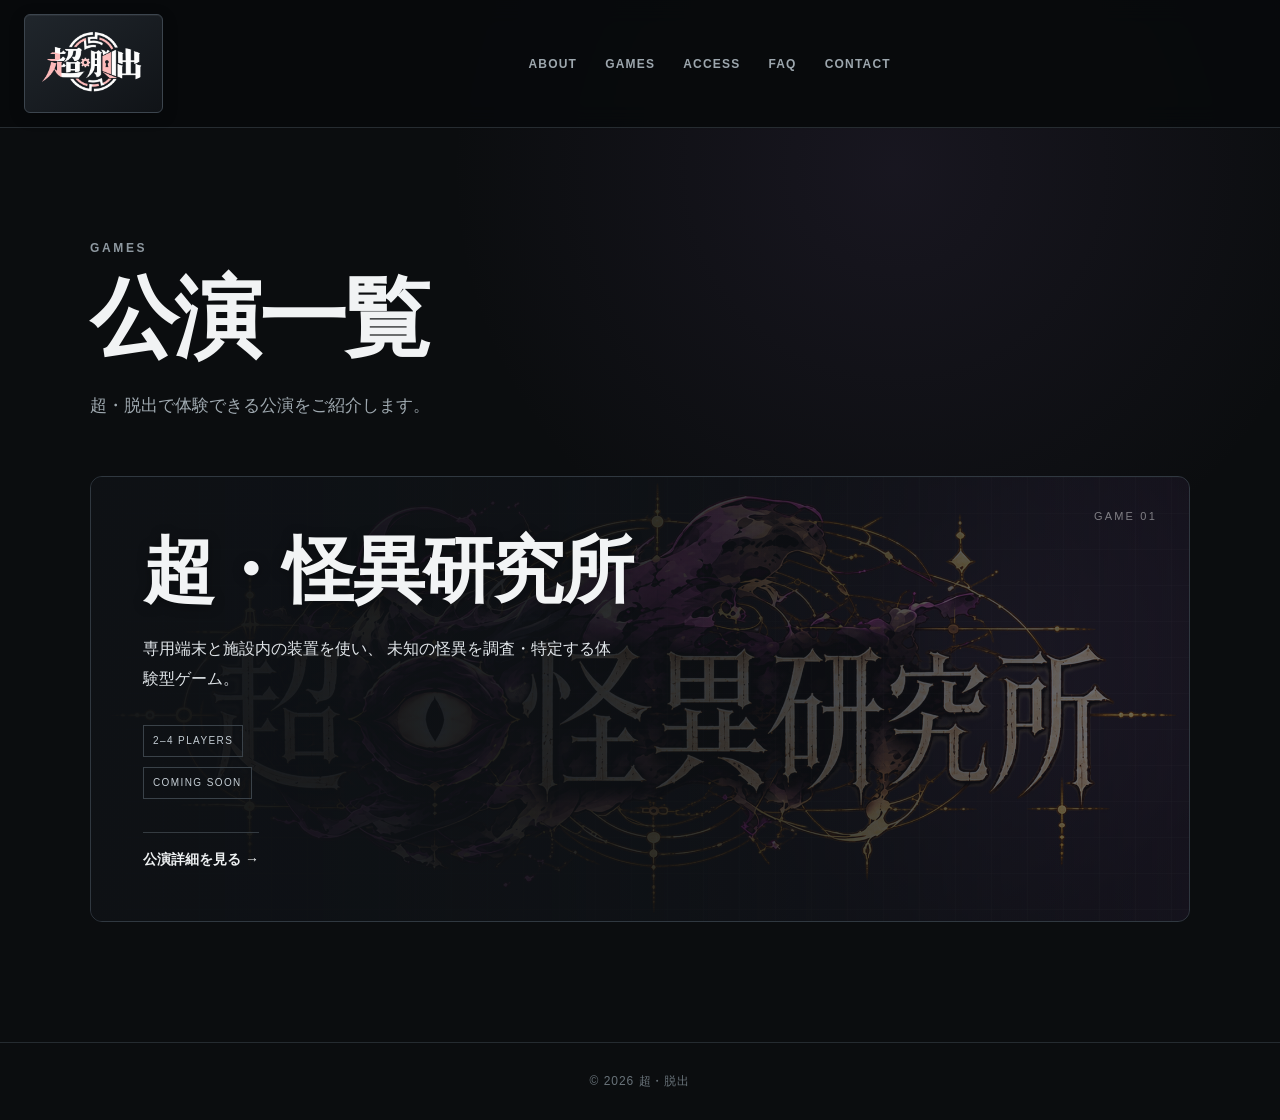
==== commit b6b27687: "Improve game card readability and header logo styling" ====
--- a/games/index.html
+++ b/games/index.html
@@ -59,8 +59,8 @@
 }
 </script>
 
-  <link rel="stylesheet" href="../style.css?v=19">
-  <link rel="stylesheet" href="style.css?v=6">
+  <link rel="stylesheet" href="../style.css?v=20">
+  <link rel="stylesheet" href="style.css?v=7">
 </head>
 
 <body>
--- a/style.css
+++ b/style.css
@@ -2135,12 +2135,26 @@
   height: 85px;
   max-width: 340px;
   object-fit: contain;
-}
-/* 会社ロゴ用の背景プレート */
+  filter: invert(1) hue-rotate(180deg);
+}
+/* 暗いヘッダーになじむロゴプレート */
 .site-nav .nav-logo {
-  background: #e8e8e8;
+  background: linear-gradient(145deg, #20262c, #101317);
   padding: 6px 12px;
-  border-radius: 4px;
+  border: 1px solid #3c454e;
+  border-radius: 6px;
+  box-shadow: inset 0 1px 0 rgba(255, 255, 255, 0.05), 0 4px 16px rgba(0, 0, 0, 0.2);
+  transition: border-color 0.2s ease, background 0.2s ease;
+}
+
+.site-nav .nav-logo:hover {
+  background: linear-gradient(145deg, #2b3036, #171b20);
+  border-color: #8d5559;
+}
+
+.site-nav .nav-logo:focus-visible {
+  outline: 2px solid #e8b9bc;
+  outline-offset: 4px;
 }
 
 /* スマホ版：ヘッダーロゴのサイズ調整 */
--- a/games/style.css
+++ b/games/style.css
@@ -87,7 +87,10 @@
   position: absolute;
   inset: 0;
 
+  z-index: 1;
+
   background-image:
+    linear-gradient(90deg, rgba(14, 17, 21, 0.95) 0%, rgba(14, 17, 21, 0.88) 40%, rgba(14, 17, 21, 0.35) 100%),
     linear-gradient(
       rgba(255, 255, 255, 0.025) 1px,
       transparent 1px
@@ -98,14 +101,14 @@
       transparent 1px
     );
 
-  background-size: 36px 36px;
+  background-size: auto, 36px 36px, 36px 36px;
 
   pointer-events: none;
 }
 
 .game-card > * {
   position: relative;
-  z-index: 1;
+  z-index: 2;
 }
 
 .game-card > p:first-child {
@@ -125,7 +128,8 @@
   margin: 0 0 22px;
 
   font-size: clamp(44px, 7vw, 72px);
-  line-height: 1;
+  line-height: 1.15;
+  text-shadow: 0 2px 12px rgba(0, 0, 0, 0.35);
 
   letter-spacing: -0.03em;
 
@@ -133,11 +137,11 @@
 }
 
 .game-card h2 + p {
-  max-width: 600px;
+  max-width: 470px;
   margin: 0 0 26px;
 
   line-height: 1.9;
-  color: #aeb7bd;
+  color: #e0e5e9;
 }
 
 .game-card p {
@@ -159,7 +163,7 @@
   font-size: 10px;
   letter-spacing: 0.14em;
 
-  color: #929ca4;
+  color: #c4cdd4;
 }
 
 .game-card-link {
@@ -220,9 +224,9 @@
 
   background-image: url("paranormal-investigation/images/超・怪異研究所の透明ロゴ.png");
   background-repeat: no-repeat;
-  background-position: 96% 55%;
-background-size: 40% auto;
-  opacity: 0.18;
+  background-position: right center;
+  background-size: auto 100%;
+  opacity: 0.65;
 }
 
 /* スマホ表示 */
@@ -242,7 +246,7 @@
 
   .game-card {
     min-height: 380px;
-    padding: 34px 24px;
+    padding: 230px 24px 34px;
   }
 
   .game-card > p:first-child {
@@ -251,13 +255,18 @@
   }
 
   .game-card h2 {
-    font-size: 44px;
+    font-size: clamp(28px, 7.5vw, 44px);
+  }
+
+  .game-card::before {
+    background-image:
+      linear-gradient(180deg, rgba(14, 17, 21, 0.3) 0, rgba(14, 17, 21, 0.45) 140px, rgba(14, 17, 21, 0.95) 230px, #0e1115 100%),
+      linear-gradient(rgba(255, 255, 255, 0.025) 1px, transparent 1px),
+      linear-gradient(90deg, rgba(255, 255, 255, 0.025) 1px, transparent 1px);
   }
 
   .game-card::after {
-   background-position: 96% 55%;
-background-size: 40% auto;
-    opacity: 0.12;
-  }
-}
-
+    background-position: center 20px;
+    background-size: auto 210px;
+  }
+}
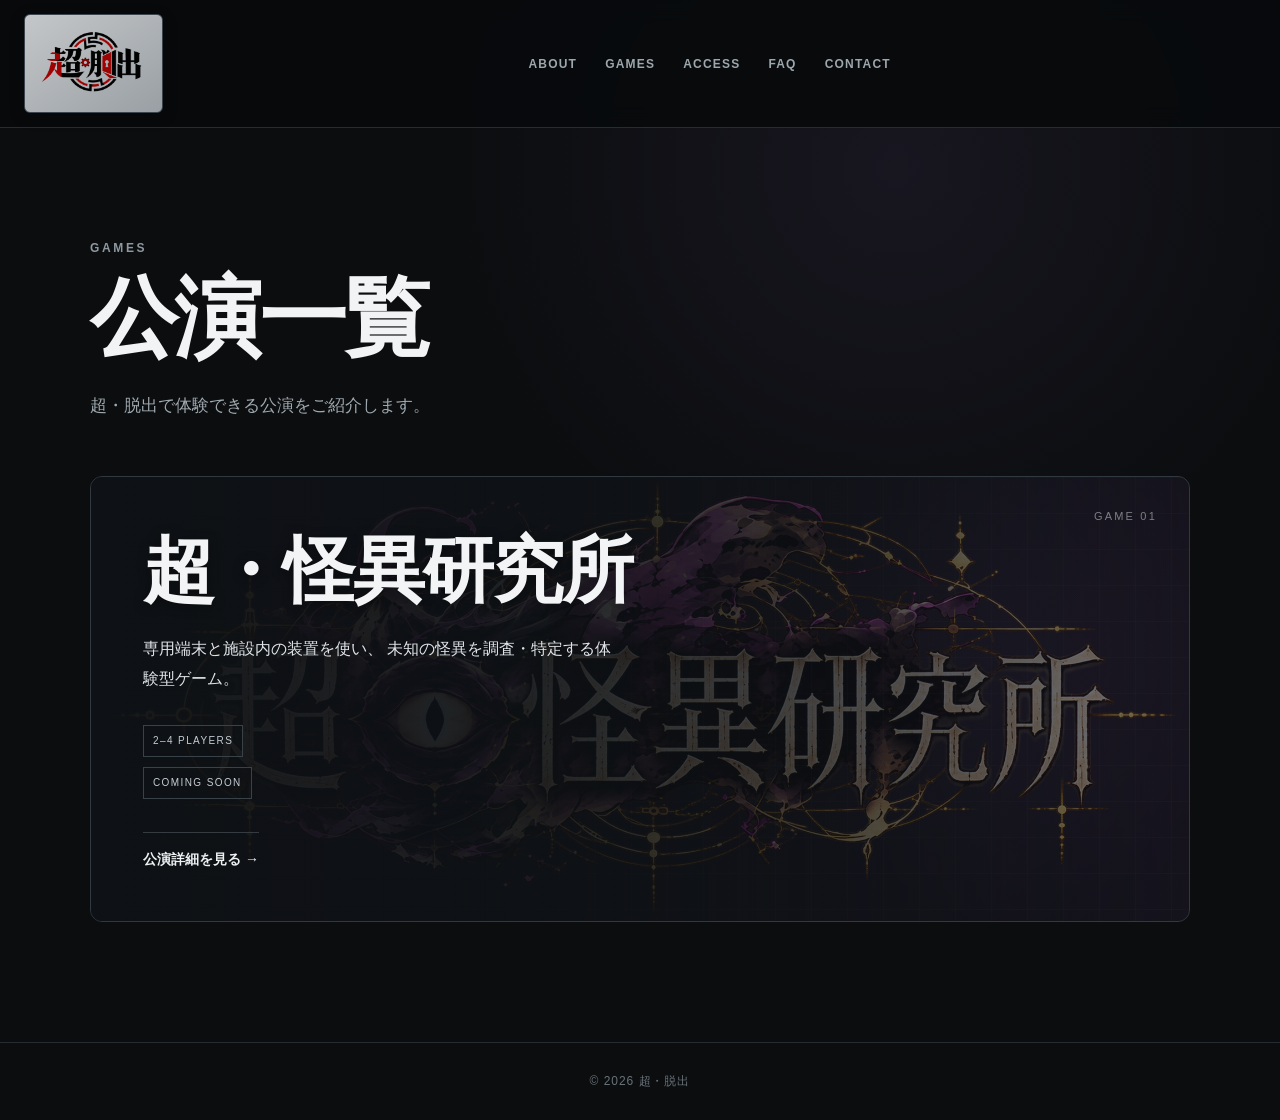
==== commit 97aa750e: "Preserve original company logo colors" ====
--- a/games/index.html
+++ b/games/index.html
@@ -59,7 +59,7 @@
 }
 </script>
 
-  <link rel="stylesheet" href="../style.css?v=20">
+  <link rel="stylesheet" href="../style.css?v=21">
   <link rel="stylesheet" href="style.css?v=7">
 </head>
 
--- a/style.css
+++ b/style.css
@@ -2135,11 +2135,10 @@
   height: 85px;
   max-width: 340px;
   object-fit: contain;
-  filter: invert(1) hue-rotate(180deg);
 }
 /* 暗いヘッダーになじむロゴプレート */
 .site-nav .nav-logo {
-  background: linear-gradient(145deg, #20262c, #101317);
+  background: linear-gradient(145deg, #c4c7c9, #999fa4);
   padding: 6px 12px;
   border: 1px solid #3c454e;
   border-radius: 6px;
@@ -2148,7 +2147,7 @@
 }
 
 .site-nav .nav-logo:hover {
-  background: linear-gradient(145deg, #2b3036, #171b20);
+  background: linear-gradient(145deg, #d0d3d5, #a9afb4);
   border-color: #8d5559;
 }
 
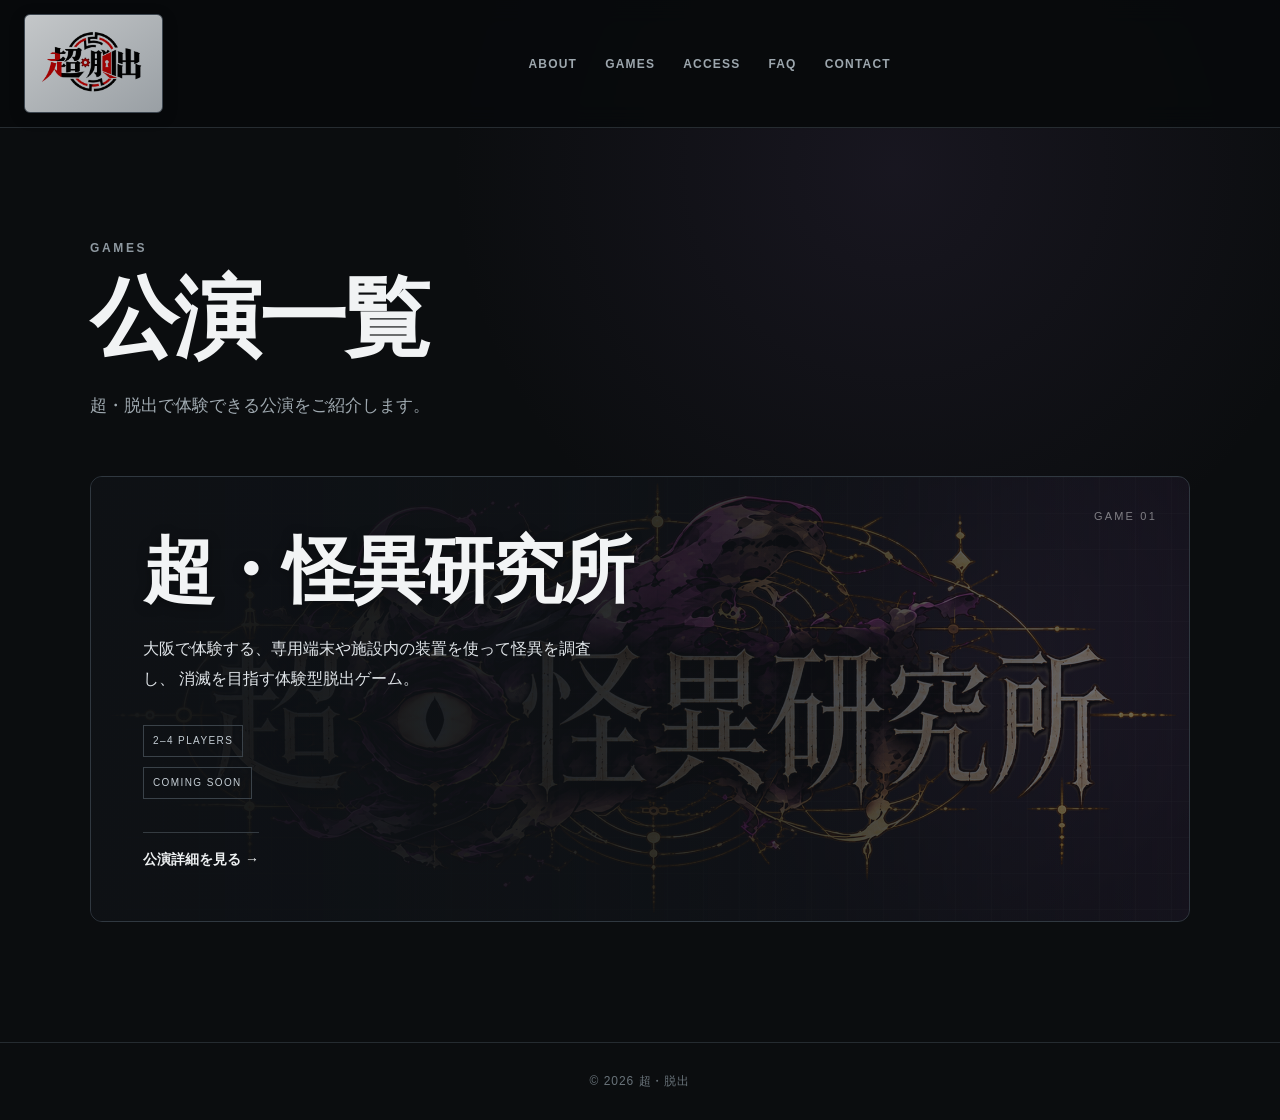
==== commit f9f4a2b6: "Align game descriptions and clarify reservation status" ====
--- a/games/index.html
+++ b/games/index.html
@@ -59,7 +59,7 @@
 }
 </script>
 
-  <link rel="stylesheet" href="../style.css?v=21">
+  <link rel="stylesheet" href="../style.css?v=22">
   <link rel="stylesheet" href="style.css?v=7">
 </head>
 
@@ -120,8 +120,8 @@
     <h2>超・怪異研究所</h2>
 
     <p>
-      専用端末と施設内の装置を使い、
-      未知の怪異を調査・特定する体験型ゲーム。
+      大阪で体験する、専用端末や施設内の装置を使って怪異を調査し、
+      消滅を目指す体験型脱出ゲーム。
     </p>
 
     <p>2–4 PLAYERS</p>
--- a/style.css
+++ b/style.css
@@ -2175,3 +2175,24 @@
   }
 }
 
+
+/* 日本語の説明文は画面幅に合わせて自然に折り返す */
+.about-section .section-header {
+  align-items: start;
+}
+
+.about-copy-sentence {
+  display: block;
+}
+
+.about-copy-sentence + .about-copy-sentence {
+  margin-top: 0.65em;
+}
+
+.about-section .section-description,
+.experience-card p,
+.featured-game-content .game-description {
+  line-break: strict;
+  word-break: normal;
+  text-wrap: pretty;
+}
